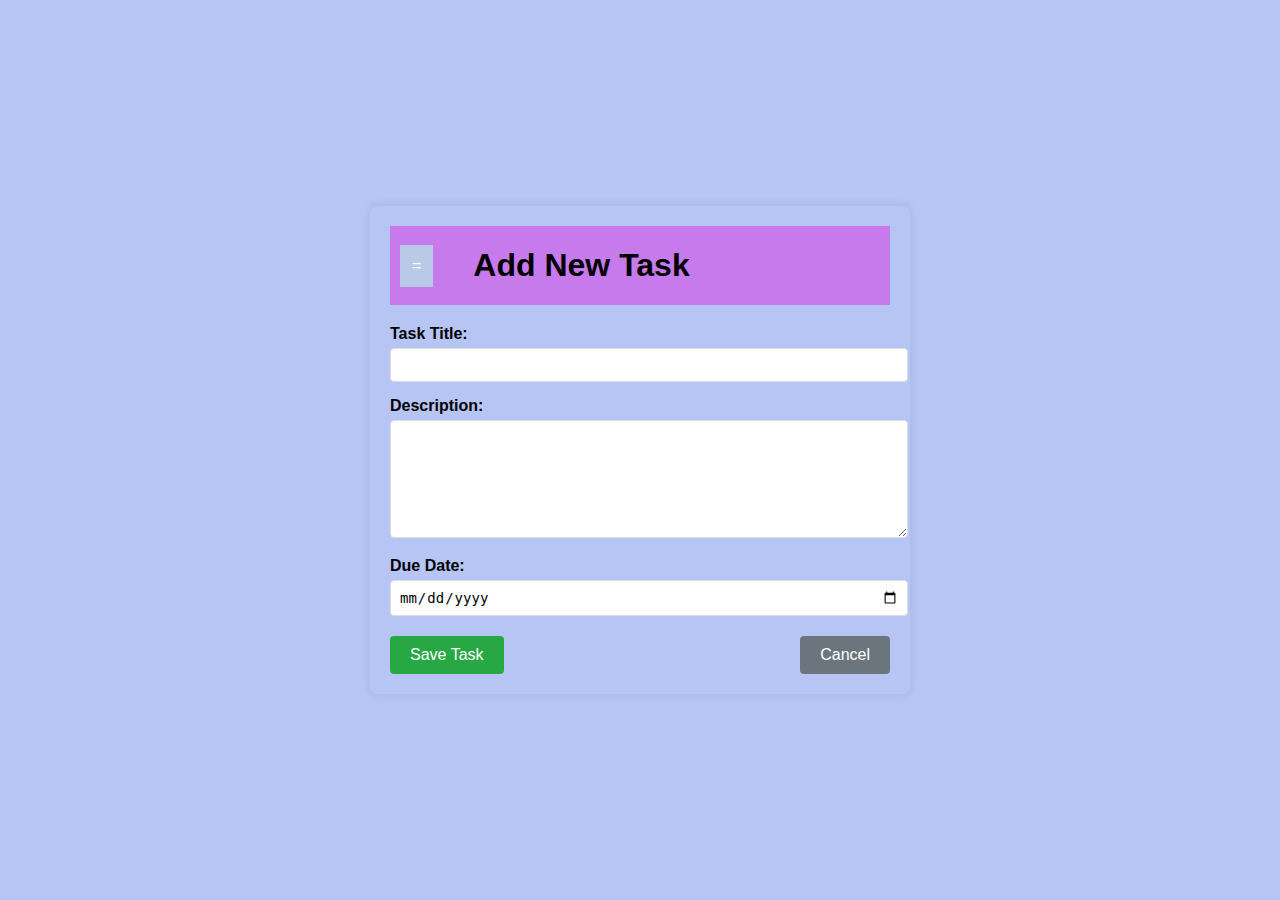
==== add-task.html @ a97d71e6 "Add files via upload" ====
<!DOCTYPE html>
<html lang="en">
<head>
    <meta charset="UTF-8">
    <meta name="viewport" content="width=device-width, initial-scale=1.0">
    <link href="style.css" rel="stylesheet">
    <title>New Task</title>
</head>
<body>
    <div class="container">
        <header class="header">
            <div class="dropdown">
                <button class="dropbtn">=</button>
                <div class="dropdown-content">
                    <a href="index.html">Show Task</a>
                </div>
            <h1>Add New Task</h1>
        </header>

        <form id="task-form">
            <div class="form-group">
                <label for="task-title">Task Title:</label>
                <input type="text" id="task-title" required>
            </div>
            
            <div class="form-group">
                <label for="task-description">Description:</label>
                <textarea id="task-description" rows="3"></textarea>
            </div>
            
            <div class="form-group">
                <label for="task-due-date">Due Date:</label>
                <input type="date" id="task-due-date">
            </div>
            
            <div class="form-actions">
                <button type="submit" class="save-btn">Save Task</button>
                <a href="index.html" class="cancel-btn" onclick="window.location.reload()">Cancel</a>

            </div>
        </form>
    </div>

    <script type="module" src="/js/script.js"></script>
</body>
</html>
---- style.css ----
/* General styles */
body {
    font-family: Arial, sans-serif;
    background-color: #b6c5f3;
    display: flex;
    justify-content: center;
    align-items: center;
    min-height: 100vh;
    margin: 0;
}

.container {
    padding: 20px;
    border-radius: 8px;
    box-shadow: 0 0 10px rgba(0, 0, 0, 0.1);
    width: 100%;
    max-width: 500px;
}

.header {
    display: flex;
    justify-content: space-between;
    align-items: center;
    margin-bottom: 20px;
    background-color: #c77aeb;
}
.menu{
    background-color: white;
}
.dropbtn {
    background-color: #b9c9e7;
    color: white;
    padding: 12px;
    font-size: 16px;
    border: none;
    cursor: pointer;
    margin-right: 40px;
    margin-left: 10px;
  }
  .dropdown {
    position: relative;
    display: flex;
    align-items: center;
  }
  .dropdown-content {
    display: none;
    position: absolute;
    background-color: #f9f9f9;
    min-width: 160px;
    box-shadow: 0px 8px 16px 0px rgba(0,0,0,0.2);
    z-index: 1;
  }
  .dropdown-content a {
    color: black;
    padding: 12px 16px;
    text-decoration: none;
    display: block;
  }
  .dropdown-content a:hover {background-color: #f1f1f1}
  .dropdown:hover .dropdown-content {
    display: block;
  }
  .dropdown:hover .dropbtn {
    background-color: #3e8e41;
  }
/* Task list styles */
.task-item {
    display: flex;
    align-items: center;
    padding: 10px;
    border-bottom: 1px solid #eee;
}

.task-details {
    flex-grow: 1;
    margin-left: 10px;
}

.task-title {
    font-weight: bold;
}

.task-description {
    color: #666;
    margin: 5px 0;
}

.task-due-date {
    font-size: 0.9em;
    color: #666;
}

.overdue {
    color: #ff4444;
}

.completed {
    text-decoration: line-through;
    color: #888;
}

.task-delete-btn {
    background: none;
    border: none;
    cursor: pointer;
    font-size: 1.2em;
    color: #ff4444;
    padding: 0 5px;
}

.task-edit-btn {
    background: none;
    border: none;
    cursor: pointer;
    font-size: 1.2em;
    color: #007bff;
    padding: 0 5px;
}

.task-edit-btn:hover {
    color: #0056b3;
}

.empty-state {
    text-align: center;
    color: #666;
    padding: 20px;
}

.new-task {
    display: flex;
    text-align: center;
    padding: 10px;
    background-color: #007bff;
    color: white;
    text-decoration: none;
    border-radius: 50px;
    margin-top: 20px;
    width: 40%;
    justify-content: center;
    margin-left: 150px;
    -webkit-border-radius: 50px;
    -moz-border-radius: 50px;
    -ms-border-radius: 50px;
    -o-border-radius: 50px;
}

.new-task:hover {
    background-color: #0056b3;
}

/* Form styles */
.form-group {
    margin-bottom: 15px;
}

.form-group label {
    display: block;
    margin-bottom: 5px;
    font-weight: bold;
}

.form-group input,
.form-group textarea {
    width: 100%;
    padding: 8px;
    border: 1px solid #ddd;
    border-radius: 4px;
    font-size: 14px;
}

.form-group textarea {
    resize: vertical;
    min-height: 100px;
}

.form-actions {
    display: flex;
    justify-content: space-between;
    margin-top: 20px;
}

.save-btn {
    background-color: #28a745;
    color: white;
    padding: 10px 20px;
    border: none;
    border-radius: 4px;
    cursor: pointer;
    font-size: 16px;
}

.save-btn:hover {
    background-color: #218838;
}

.cancel-btn {
    background-color: #6c757d;
    color: white;
    padding: 10px 20px;
    border: none;
    border-radius: 4px;
    cursor: pointer;
    font-size: 16px;
    text-decoration: none;
    text-align: center;
}

.cancel-btn:hover {
    background-color: #5a6268;
}
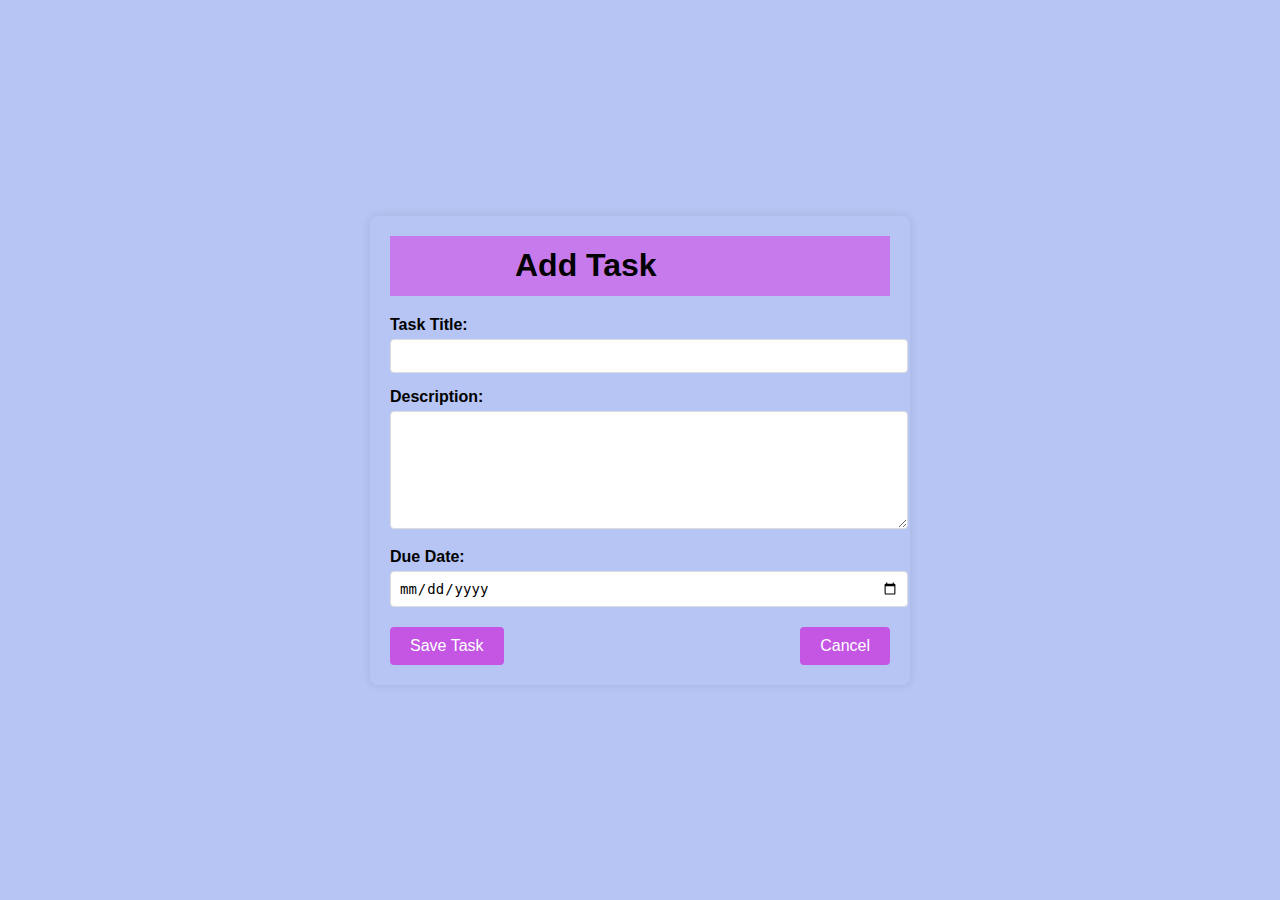
==== commit 1ca0f90c: "Fixed index.html file and add-task.html file" ====
--- a/add-task.html
+++ b/add-task.html
@@ -10,11 +10,9 @@
     <div class="container">
         <header class="header">
             <div class="dropdown">
-                <button class="dropbtn">=</button>
-                <div class="dropdown-content">
-                    <a href="index.html">Show Task</a>
+                <img src="/dropdown1.png" alt="">
                 </div>
-            <h1>Add New Task</h1>
+            <h1>Add Task</h1>
         </header>
 
         <form id="task-form">
@@ -34,13 +32,13 @@
             </div>
             
             <div class="form-actions">
-                <button type="submit" class="save-btn">Save Task</button>
+                <button type="submit" class="save-btn"><a href="index.html">Save Task</a></button>
                 <a href="index.html" class="cancel-btn" onclick="window.location.reload()">Cancel</a>
 
             </div>
         </form>
     </div>
 
-    <script type="module" src="/js/script.js"></script>
+    <script type="module" src="script.js"></script>
 </body>
 </html>
--- a/style.css
+++ b/style.css
@@ -19,50 +19,25 @@
 
 .header {
     display: flex;
-    justify-content: space-between;
     align-items: center;
     margin-bottom: 20px;
     background-color: #c77aeb;
+    height: 60px;
+}
+.content{
+    display: flex;
+    flex-direction: column;
+}
+img{
+    width: 45px;
+}
+h1{
+    margin-left: 125px;
 }
 .menu{
     background-color: white;
 }
-.dropbtn {
-    background-color: #b9c9e7;
-    color: white;
-    padding: 12px;
-    font-size: 16px;
-    border: none;
-    cursor: pointer;
-    margin-right: 40px;
-    margin-left: 10px;
-  }
-  .dropdown {
-    position: relative;
-    display: flex;
-    align-items: center;
-  }
-  .dropdown-content {
-    display: none;
-    position: absolute;
-    background-color: #f9f9f9;
-    min-width: 160px;
-    box-shadow: 0px 8px 16px 0px rgba(0,0,0,0.2);
-    z-index: 1;
-  }
-  .dropdown-content a {
-    color: black;
-    padding: 12px 16px;
-    text-decoration: none;
-    display: block;
-  }
-  .dropdown-content a:hover {background-color: #f1f1f1}
-  .dropdown:hover .dropdown-content {
-    display: block;
-  }
-  .dropdown:hover .dropbtn {
-    background-color: #3e8e41;
-  }
+
 /* Task list styles */
 .task-item {
     display: flex;
@@ -131,11 +106,11 @@
     display: flex;
     text-align: center;
     padding: 10px;
-    background-color: #007bff;
+    background-color: #c456e3;
     color: white;
     text-decoration: none;
     border-radius: 50px;
-    margin-top: 20px;
+    margin-top: -20px;
     width: 40%;
     justify-content: center;
     margin-left: 150px;
@@ -143,6 +118,7 @@
     -moz-border-radius: 50px;
     -ms-border-radius: 50px;
     -o-border-radius: 50px;
+    font-weight: bold;
 }
 
 .new-task:hover {
@@ -179,9 +155,12 @@
     justify-content: space-between;
     margin-top: 20px;
 }
-
+a{
+    text-decoration: none;
+    color: white; 
+}
 .save-btn {
-    background-color: #28a745;
+    background-color: #c456e3;
     color: white;
     padding: 10px 20px;
     border: none;
@@ -191,11 +170,11 @@
 }
 
 .save-btn:hover {
-    background-color: #218838;
+    background-color: #372188;
 }
 
 .cancel-btn {
-    background-color: #6c757d;
+    background-color: #c456e3;
     color: white;
     padding: 10px 20px;
     border: none;
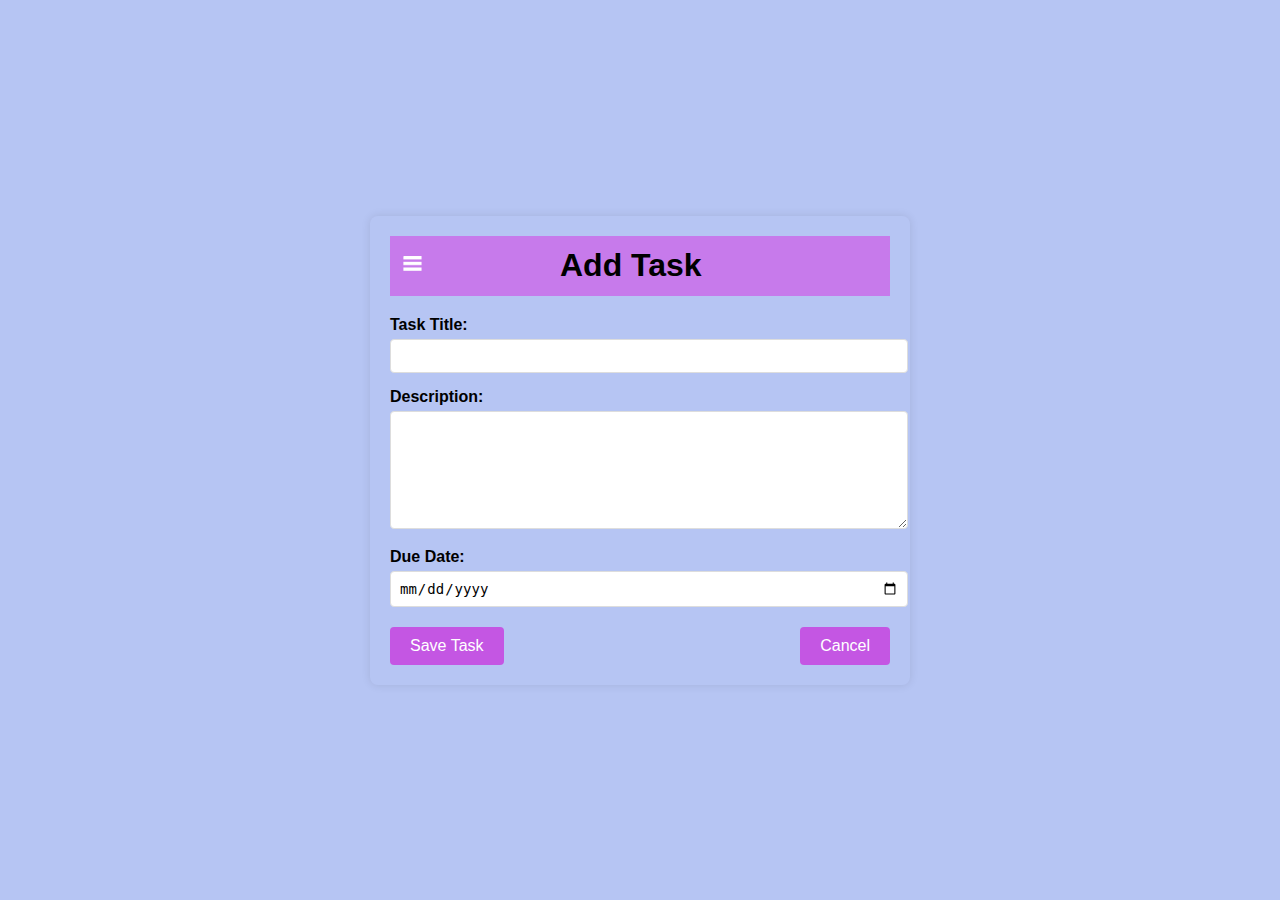
==== commit c45f2713: "Fixed domUtils.js file, script.js file and taskManager.js file" ====
--- a/add-task.html
+++ b/add-task.html
@@ -39,6 +39,6 @@
         </form>
     </div>
 
-    <script type="module" src="script.js"></script>
+    <script type="module" src="script.js" defer></script>
 </body>
 </html>
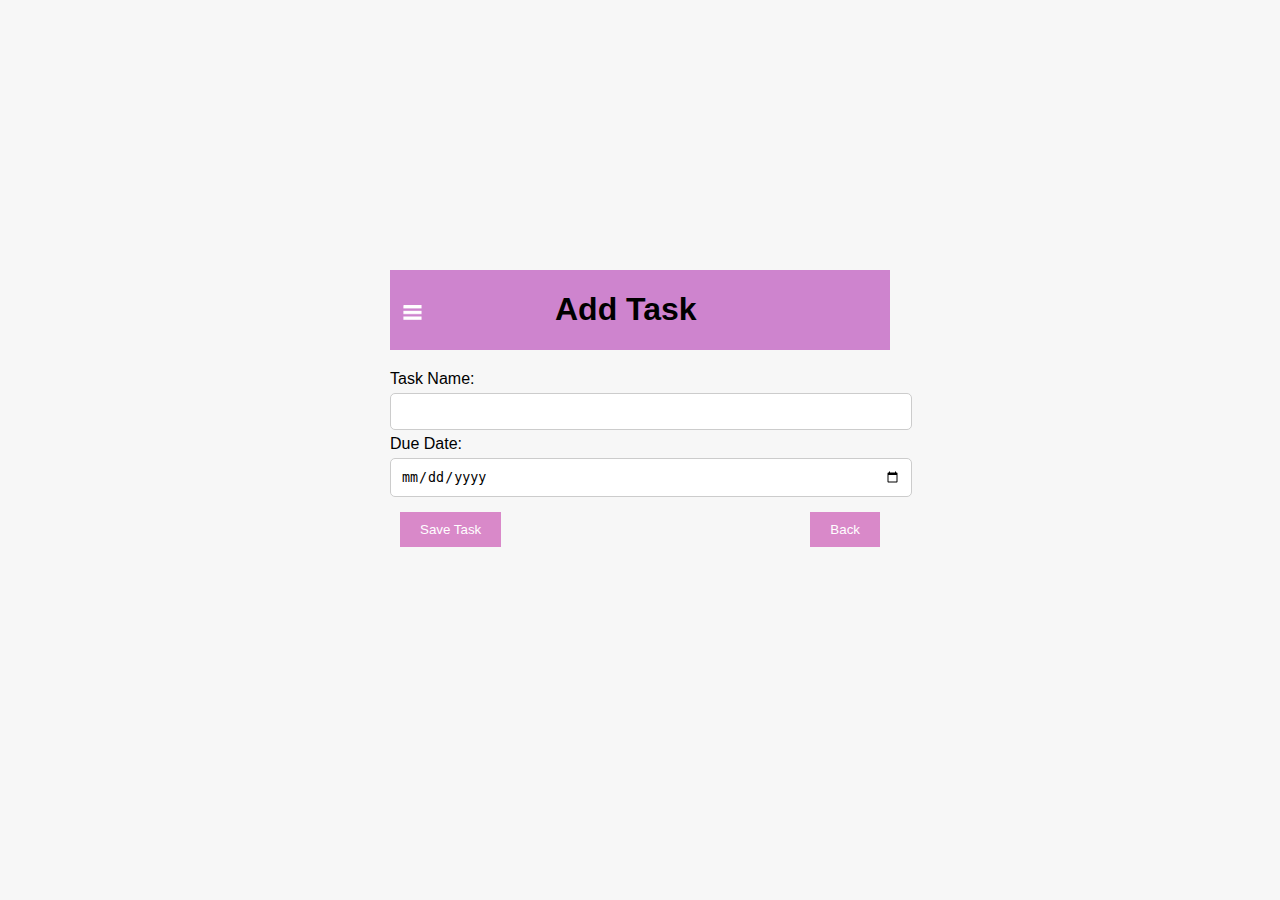
==== commit 2274272c: "Fixed domUtils.js file, script.js file and taskManager.js file" ====
--- a/add-task.html
+++ b/add-task.html
@@ -3,42 +3,32 @@
 <head>
     <meta charset="UTF-8">
     <meta name="viewport" content="width=device-width, initial-scale=1.0">
-    <link href="style.css" rel="stylesheet">
-    <title>New Task</title>
+    <title>Add Task</title>
+    <link rel="stylesheet" href="style.css">
 </head>
 <body>
+
     <div class="container">
         <header class="header">
-            <div class="dropdown">
-                <img src="/dropdown1.png" alt="">
-                </div>
+            <img src="/dropdown1.png" alt="">
             <h1>Add Task</h1>
         </header>
+        <form id="task-form">
+            <label for="task-name">Task Name:</label>
+            <input type="text" id="task-name" required>
 
-        <form id="task-form">
-            <div class="form-group">
-                <label for="task-title">Task Title:</label>
-                <input type="text" id="task-title" required>
-            </div>
-            
-            <div class="form-group">
-                <label for="task-description">Description:</label>
-                <textarea id="task-description" rows="3"></textarea>
-            </div>
-            
-            <div class="form-group">
-                <label for="task-due-date">Due Date:</label>
-                <input type="date" id="task-due-date">
-            </div>
-            
-            <div class="form-actions">
-                <button type="submit" class="save-btn"><a href="index.html">Save Task</a></button>
-                <a href="index.html" class="cancel-btn" onclick="window.location.reload()">Cancel</a>
-
-            </div>
+            <label for="task-date">Due Date:</label>
+            <input type="date" id="task-date" required>
+<div class="button">
+    <button type="submit">Save Task</button>
+    <button type="submit"><a href="index.html">Back</a></button>
+        </div>
         </form>
     </div>
 
-    <script type="module" src="script.js" defer></script>
+    <script src="taskManager.js"></script>
+    <script src="domUtils.js"></script>
+    <script src="script.js"></script>
+
 </body>
 </html>
--- a/style.css
+++ b/style.css
@@ -1,190 +1,129 @@
-/* General styles */
 body {
     font-family: Arial, sans-serif;
-    background-color: #b6c5f3;
-    display: flex;
-    justify-content: center;
-    align-items: center;
-    min-height: 100vh;
     margin: 0;
+    padding: 0;
+    background-color: #f7f7f7;
 }
 
 .container {
-    padding: 20px;
-    border-radius: 8px;
-    box-shadow: 0 0 10px rgba(0, 0, 0, 0.1);
-    width: 100%;
-    max-width: 500px;
+    width: 500px;
+  margin: 0 auto;
+padding-top: 20px;
+margin-top: 250px;
 }
-
-.header {
+header{
     display: flex;
-    align-items: center;
-    margin-bottom: 20px;
-    background-color: #c77aeb;
-    height: 60px;
-}
-.content{
-    display: flex;
-    flex-direction: column;
+background-color: #ce84ce;
+padding-right: 40px;
 }
 img{
     width: 45px;
+height: 45px;
+margin-top: 20px;
 }
-h1{
-    margin-left: 125px;
-}
-.menu{
+.content{
     background-color: white;
 }
 
-/* Task list styles */
+h1 {
+    text-align: center;
+    margin-left: 120px;
+}
+.button{
+    display: flex;
+    justify-content: space-between;
+}
+#button{
+    border-radius: 10px;
+    margin-left: 200px;
+}
+
+button {
+    background-color: #d989c9;
+    color: white;
+    border: none;
+    padding: 10px 20px;
+    cursor: pointer;
+    margin: 10px;
+}
+
+button:hover {
+    background-color: #45a049;
+}
+a{
+    text-decoration: none;
+    color: white;
+}
+
+ul {
+    list-style-type: none;
+    padding: 0;
+    display: flex;
+    flex-direction: column;
+    margin-top: 10px;
+}
+
+li {
+    background-color: #fff;
+    padding: 15px;
+    margin: 10px 0;
+    display: flex;
+    justify-content: space-between;
+    border-radius: 5px;
+    box-shadow: 0 4px 6px rgba(0, 0, 0, 0.1);
+}
+
+li button {
+    background-color: #d989c9;
+}
+
+li button:hover {
+    background-color: #e41d21;
+}
+
+input, textarea {
+    width: 100%;
+    padding: 10px;
+    margin: 5px 0;
+    border: 1px solid #ccc;
+    border-radius: 5px;
+}
+
+form {
+    margin: 20px 0;
+}
+.completed {
+    text-decoration: line-through;
+    color: gray;
+}
+.completed {
+    text-decoration: line-through;
+    color: gray;
+}
+
 .task-item {
     display: flex;
     align-items: center;
-    padding: 10px;
-    border-bottom: 1px solid #eee;
+    justify-content: space-between;
+    padding: 8px;
+    border-bottom: 1px solid #ddd;
 }
-
-.task-details {
-    flex-grow: 1;
+.task-item input[type="checkbox"] {
+    margin-right: 10px;
+    transform: scale(1.2);
+}
+.task-text {
+    flex: 1;
     margin-left: 10px;
+    font-size: 16px;
+    margin-right: 50px;
 }
-
-.task-title {
-    font-weight: bold;
+.task-buttons {
+    display: flex;
+    gap: 10px;
 }
-
-.task-description {
-    color: #666;
-    margin: 5px 0;
+.task-buttons button {
+    margin-left: 5px;
+    cursor: pointer;
+    border-radius: 10px;
 }
-
-.task-due-date {
-    font-size: 0.9em;
-    color: #666;
-}
-
-.overdue {
-    color: #ff4444;
-}
-
-.completed {
-    text-decoration: line-through;
-    color: #888;
-}
-
-.task-delete-btn {
-    background: none;
-    border: none;
-    cursor: pointer;
-    font-size: 1.2em;
-    color: #ff4444;
-    padding: 0 5px;
-}
-
-.task-edit-btn {
-    background: none;
-    border: none;
-    cursor: pointer;
-    font-size: 1.2em;
-    color: #007bff;
-    padding: 0 5px;
-}
-
-.task-edit-btn:hover {
-    color: #0056b3;
-}
-
-.empty-state {
-    text-align: center;
-    color: #666;
-    padding: 20px;
-}
-
-.new-task {
-    display: flex;
-    text-align: center;
-    padding: 10px;
-    background-color: #c456e3;
-    color: white;
-    text-decoration: none;
-    border-radius: 50px;
-    margin-top: -20px;
-    width: 40%;
-    justify-content: center;
-    margin-left: 150px;
-    -webkit-border-radius: 50px;
-    -moz-border-radius: 50px;
-    -ms-border-radius: 50px;
-    -o-border-radius: 50px;
-    font-weight: bold;
-}
-
-.new-task:hover {
-    background-color: #0056b3;
-}
-
-/* Form styles */
-.form-group {
-    margin-bottom: 15px;
-}
-
-.form-group label {
-    display: block;
-    margin-bottom: 5px;
-    font-weight: bold;
-}
-
-.form-group input,
-.form-group textarea {
-    width: 100%;
-    padding: 8px;
-    border: 1px solid #ddd;
-    border-radius: 4px;
-    font-size: 14px;
-}
-
-.form-group textarea {
-    resize: vertical;
-    min-height: 100px;
-}
-
-.form-actions {
-    display: flex;
-    justify-content: space-between;
-    margin-top: 20px;
-}
-a{
-    text-decoration: none;
-    color: white; 
-}
-.save-btn {
-    background-color: #c456e3;
-    color: white;
-    padding: 10px 20px;
-    border: none;
-    border-radius: 4px;
-    cursor: pointer;
-    font-size: 16px;
-}
-
-.save-btn:hover {
-    background-color: #372188;
-}
-
-.cancel-btn {
-    background-color: #c456e3;
-    color: white;
-    padding: 10px 20px;
-    border: none;
-    border-radius: 4px;
-    cursor: pointer;
-    font-size: 16px;
-    text-decoration: none;
-    text-align: center;
-}
-
-.cancel-btn:hover {
-    background-color: #5a6268;
-}
